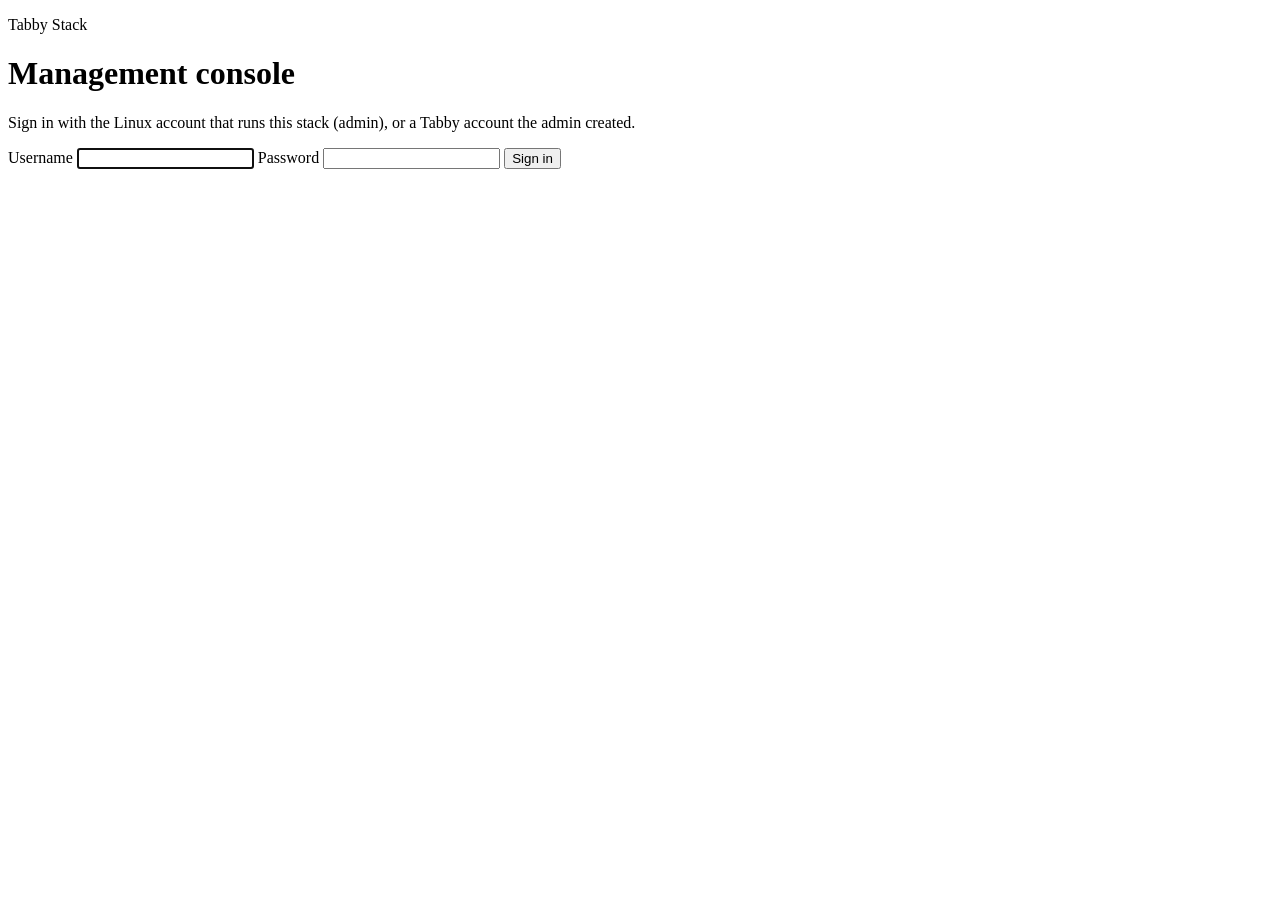
==== tabbyAPI/ui/static/login.html @ 634f1835 "Show generated images in the UI instead of downloading them. Co-authored-by: Cursor <cursoragent@cur" ====
<!DOCTYPE html>
<html lang="en">
<head>
  <meta charset="utf-8" />
  <meta name="viewport" content="width=device-width, initial-scale=1" />
  <title>Tabby Stack — Sign in</title>
  <script>
    window.TABBY_UI_BASE = (function () {
      var p = location.pathname || "";
      var m = "/v1/ui";
      var i = p.indexOf(m);
      return i >= 0 ? p.slice(0, i + m.length) : m;
    })();
    document.write('<link rel="stylesheet" href="' + TABBY_UI_BASE + '/assets/styles.css?v=20260825-image-preview-dl" />');
  </script>
</head>
<body class="login-body">
  <main class="login-card">
    <div class="brand">
      <div class="brand-mark" aria-hidden="true"></div>
      <div>
        <p class="eyebrow">Tabby Stack</p>
        <h1>Management console</h1>
      </div>
    </div>
    <p class="lede">Sign in with the Linux account that runs this stack (admin), or a Tabby account the admin created.</p>
    <form id="login-form" autocomplete="on">
      <label>
        Username
        <input id="username" name="username" type="text" required autofocus />
      </label>
      <label>
        Password
        <input id="password" name="password" type="password" required />
      </label>
      <p id="login-error" class="error" hidden></p>
      <button type="submit" class="btn primary" id="login-btn">Sign in</button>
    </form>
  </main>
  <script>
    document.write('<script src="' + TABBY_UI_BASE + '/assets/auth.js?v=20260825-image-preview-dl"><\/script>');
  </script>
</body>
</html>
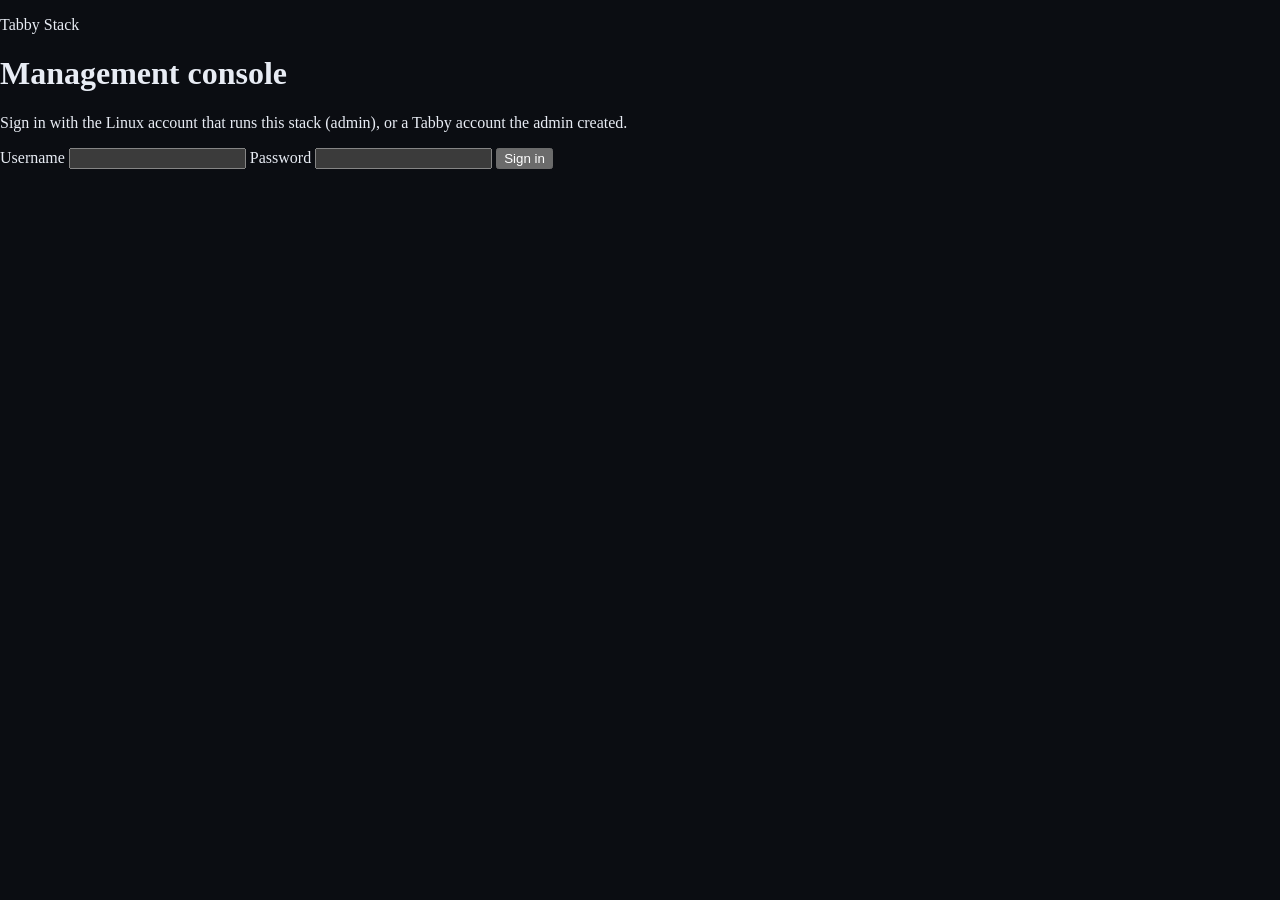
==== commit 74cb295e: "Keep the management UI on a dark blank until CSS and the first page are ready. The shell was unhidin" ====
--- a/tabbyAPI/ui/static/login.html
+++ b/tabbyAPI/ui/static/login.html
@@ -1,9 +1,28 @@
 <!DOCTYPE html>
-<html lang="en">
+<html lang="en" class="ui-loading">
 <head>
   <meta charset="utf-8" />
   <meta name="viewport" content="width=device-width, initial-scale=1" />
   <title>Tabby Stack — Sign in</title>
+  <style>
+    html { background: #0b0d12; color-scheme: dark; }
+    body { margin: 0; background: #0b0d12; color: #e8ecf4; }
+    html.ui-loading body { visibility: hidden; }
+    html.ui-loading::before {
+      content: "";
+      position: fixed;
+      inset: 0;
+      background: #0b0d12;
+      z-index: 2147483647;
+      pointer-events: none;
+    }
+  </style>
+  <noscript>
+    <style>
+      html.ui-loading body { visibility: visible; }
+      html.ui-loading::before { content: none; }
+    </style>
+  </noscript>
   <script>
     window.TABBY_UI_BASE = (function () {
       var p = location.pathname || "";
@@ -11,7 +30,11 @@
       var i = p.indexOf(m);
       return i >= 0 ? p.slice(0, i + m.length) : m;
     })();
-    document.write('<link rel="stylesheet" href="' + TABBY_UI_BASE + '/assets/styles.css?v=20260825-image-preview-dl" />');
+    window.TABBY_REVEAL_UI = function () {
+      document.documentElement.classList.remove("ui-loading");
+    };
+    setTimeout(window.TABBY_REVEAL_UI, 8000);
+    document.write('<link rel="stylesheet" href="' + TABBY_UI_BASE + '/assets/styles.css?v=20260826-boot" />');
   </script>
 </head>
 <body class="login-body">
@@ -38,7 +61,10 @@
     </form>
   </main>
   <script>
-    document.write('<script src="' + TABBY_UI_BASE + '/assets/auth.js?v=20260825-image-preview-dl"><\/script>');
+    document.write('<script src="' + TABBY_UI_BASE + '/assets/auth.js?v=20260826-boot"><\/script>');
+  </script>
+  <script>
+    if (typeof TABBY_REVEAL_UI === "function") TABBY_REVEAL_UI();
   </script>
 </body>
 </html>
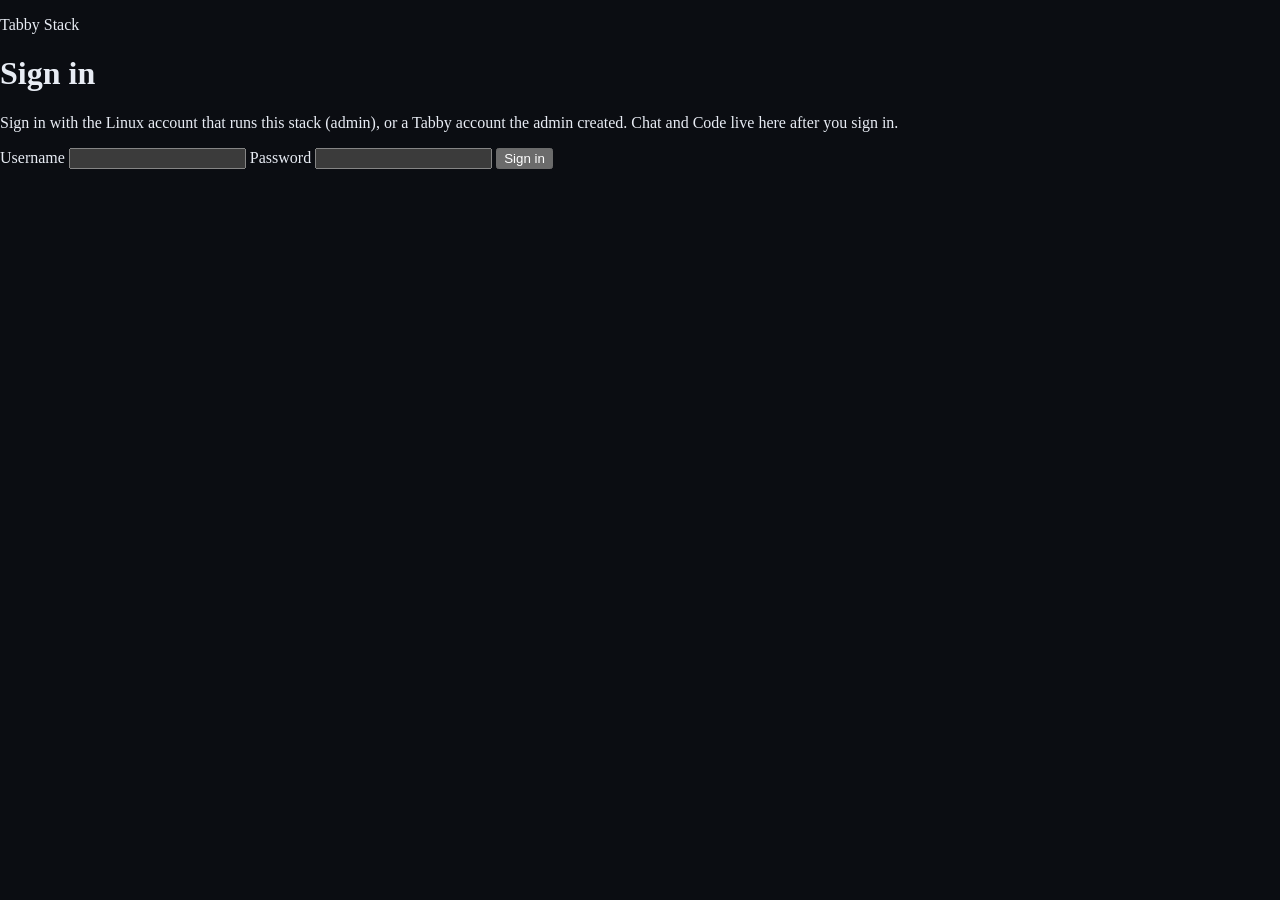
==== commit c139aa44: "Stop mixed-image jobs from crossing chats and document Chat+Code. Resume image work only from this c" ====
--- a/tabbyAPI/ui/static/login.html
+++ b/tabbyAPI/ui/static/login.html
@@ -5,14 +5,14 @@
   <meta name="viewport" content="width=device-width, initial-scale=1" />
   <title>Tabby Stack — Sign in</title>
   <style>
-    html { background: #0b0d12; color-scheme: dark; }
-    body { margin: 0; background: #0b0d12; color: #e8ecf4; }
+    html { background: var(--boot-bg, #0b0d12); color-scheme: dark; }
+    body { margin: 0; background: var(--boot-bg, #0b0d12); color: #e8ecf4; }
     html.ui-loading body { visibility: hidden; }
     html.ui-loading::before {
       content: "";
       position: fixed;
       inset: 0;
-      background: #0b0d12;
+      background: var(--boot-bg, #0b0d12);
       z-index: 2147483647;
       pointer-events: none;
     }
@@ -34,7 +34,51 @@
       document.documentElement.classList.remove("ui-loading");
     };
     setTimeout(window.TABBY_REVEAL_UI, 8000);
-    document.write('<link rel="stylesheet" href="' + TABBY_UI_BASE + '/assets/styles.css?v=20260826-boot" />');
+    (function () {
+      var THEME_KEY = "tabby-ui-theme";
+      var MODE_KEY = "tabby-ui-mode";
+      var FAMILIES = { midnight: 1, ember: 1, glacier: 1, moss: 1, contrast: 1 };
+      var MODES = { dark: 1, light: 1, system: 1 };
+      var BG = {
+        "midnight-dark": "#0b0d12",
+        "midnight-light": "#f4f6fb",
+        "ember-dark": "#140e0c",
+        "ember-light": "#faf4eb",
+        "glacier-dark": "#0a1218",
+        "glacier-light": "#f2f7fa",
+        "moss-dark": "#0e1410",
+        "moss-light": "#f3f6f1",
+        "contrast-dark": "#000000",
+        "contrast-light": "#ffffff"
+      };
+      function read(key, fallback, allowed) {
+        var v = "";
+        try { v = localStorage.getItem(key) || ""; } catch (e) {}
+        return allowed[v] ? v : fallback;
+      }
+      function family() { return read(THEME_KEY, "midnight", FAMILIES); }
+      function mode() { return read(MODE_KEY, "dark", MODES); }
+      function resolved() {
+        var m = mode();
+        if (m === "system") {
+          m = (window.matchMedia && matchMedia("(prefers-color-scheme: light)").matches) ? "light" : "dark";
+        }
+        return family() + "-" + m;
+      }
+      function apply(id) {
+        id = id || resolved();
+        var root = document.documentElement;
+        var bg = BG[id] || BG["midnight-dark"];
+        var light = /-light$/.test(id);
+        root.setAttribute("data-theme", id);
+        root.style.colorScheme = light ? "light" : "dark";
+        root.style.setProperty("--boot-bg", bg);
+        root.style.background = bg;
+      }
+      apply();
+    })();
+    window.TABBY_UI_ASSET_V = "20260827-docs-review";
+    document.write('<link rel="stylesheet" href="' + TABBY_UI_BASE + "/assets/styles.css?v=" + TABBY_UI_ASSET_V + '">');
   </script>
 </head>
 <body class="login-body">
@@ -43,10 +87,10 @@
       <div class="brand-mark" aria-hidden="true"></div>
       <div>
         <p class="eyebrow">Tabby Stack</p>
-        <h1>Management console</h1>
+        <h1>Sign in</h1>
       </div>
     </div>
-    <p class="lede">Sign in with the Linux account that runs this stack (admin), or a Tabby account the admin created.</p>
+    <p class="lede">Sign in with the Linux account that runs this stack (admin), or a Tabby account the admin created. Chat and Code live here after you sign in.</p>
     <form id="login-form" autocomplete="on">
       <label>
         Username
@@ -61,7 +105,7 @@
     </form>
   </main>
   <script>
-    document.write('<script src="' + TABBY_UI_BASE + '/assets/auth.js?v=20260826-boot"><\/script>');
+    document.write('<script src="' + TABBY_UI_BASE + "/assets/auth.js?v=" + TABBY_UI_ASSET_V + '"><\/script>');
   </script>
   <script>
     if (typeof TABBY_REVEAL_UI === "function") TABBY_REVEAL_UI();
